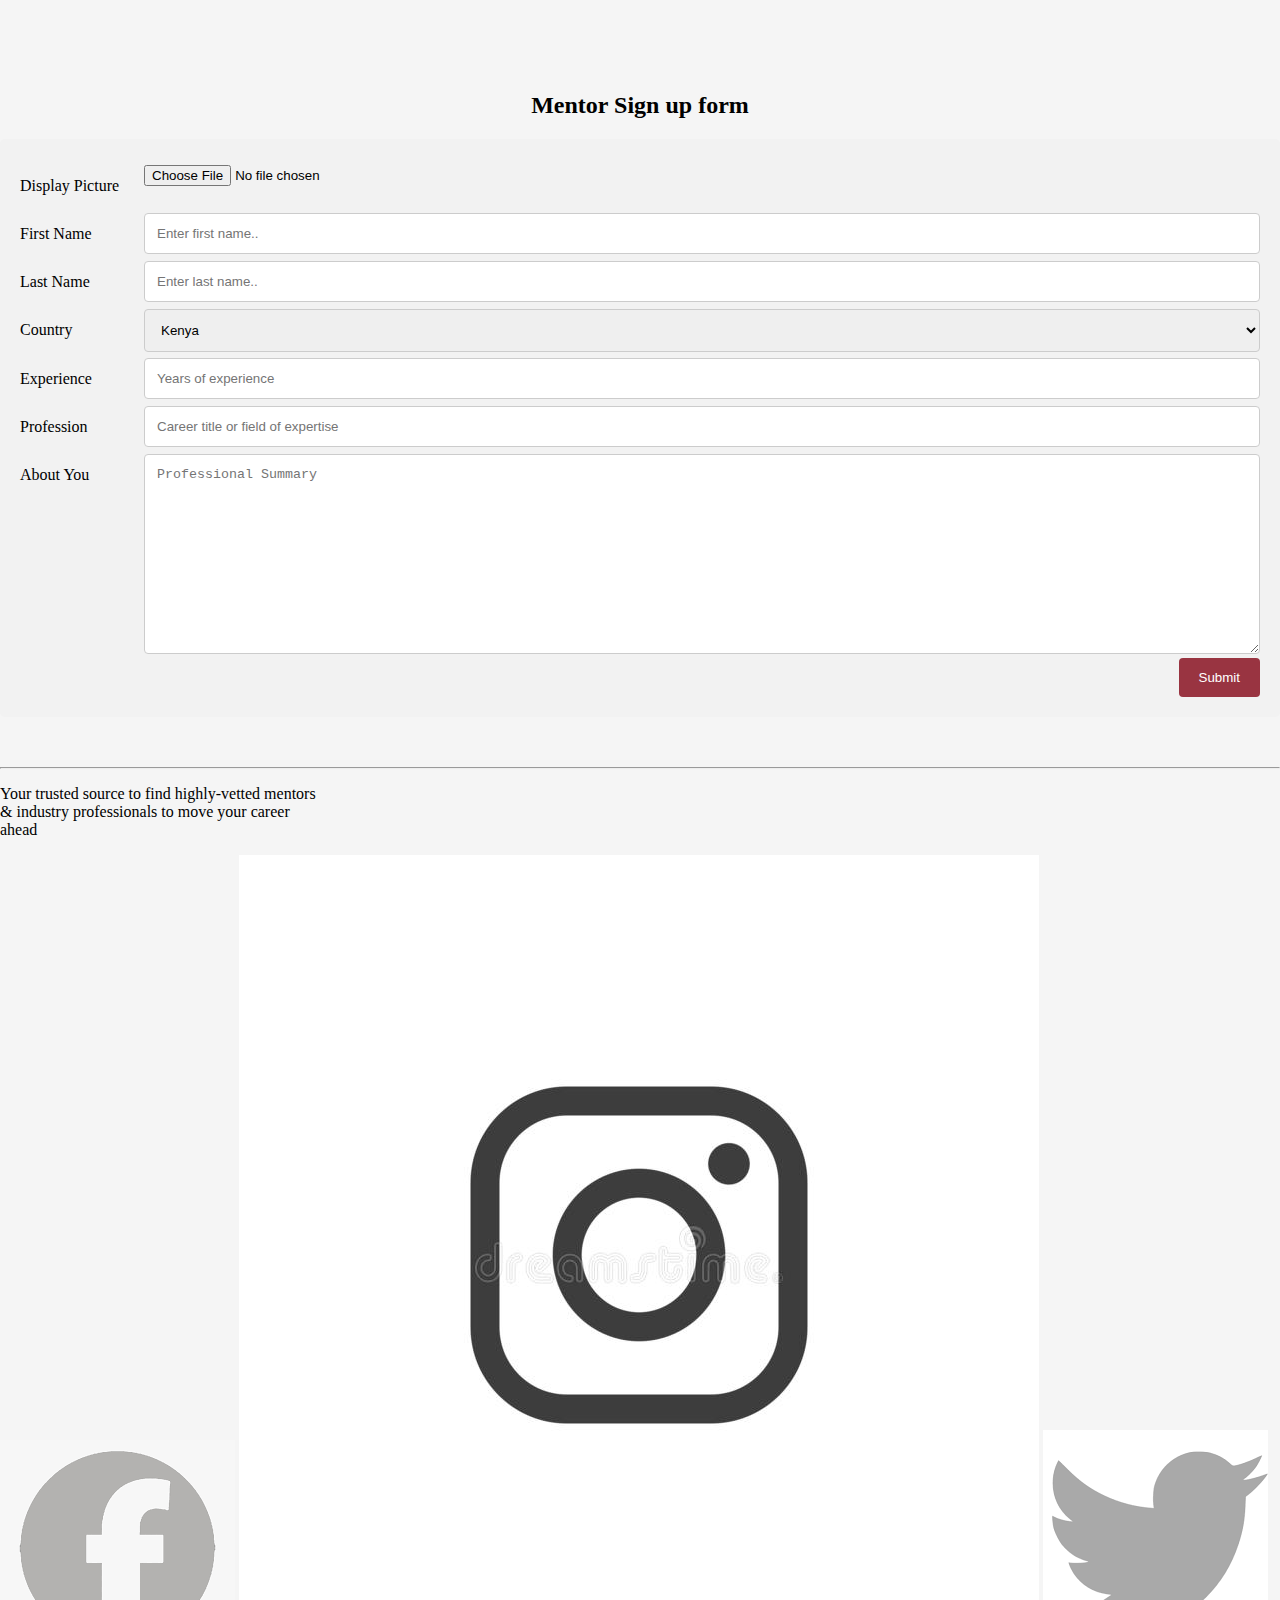
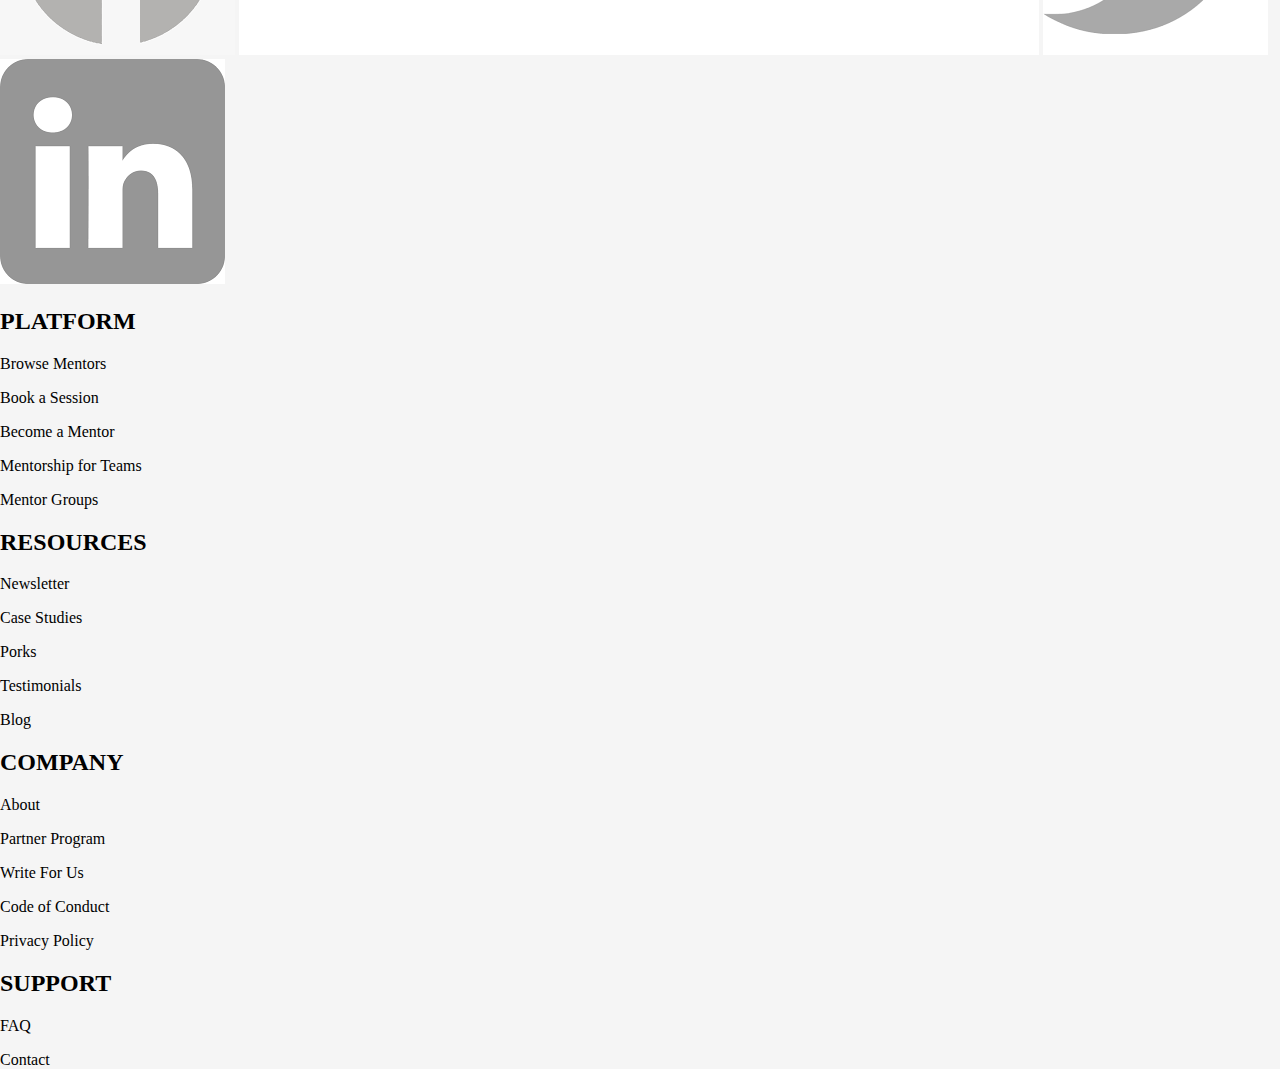
==== become_a_mentor.html @ 4ceb96ee "Add files via upload" ====
<!DOCTYPE html>
<html lang="en">
<head>
    <meta charset="UTF-8">
    <meta http-equiv="X-UA-Compatible" content="IE=edge">
    <meta name="viewport" content="width=device-width, initial-scale=1.0">
    <title>Become A Mentor</title>
    <link rel="stylesheet" href="style.css" />
    <link rel="stylesheet" href="become_a_mentor.css"/>
</head>
<body>
    <!-- <nav>
        <ul class="left">
          <a href="index.html" class="logo">OMP</a>
        </ul>
        <ul class="right">
          <li><a class="navcolor" href="mentors.html">Find a mentor</a></li>
          <li><a class="navcolor" href="become_a_mentor.html">Become a mentor</a></li>
          <a href="login.html"><input type="button" value="sign in" class="login" /></a>
          <a href="signup.html"><input type="button" value="sign up" class="sign" /></a>
          </ul>
    </nav> -->
    <br><br><br><br>
    
<h2 id="mentorh2">Mentor Sign up form</h2>
<!-- <p><b>&nbsp &nbsp &nbsp &nbsp &nbsp Please create your profile below to join our network of mentors</b></p> -->
<div class="container">
  <form action="/">
    <div class="row">
        <div class="col-25">
          <label for="img" id="profile">Display Picture</label>
        </div>
        <div class="col-75">
          <input type="file" id="profile" name="profile" accept="image/*">
        </div>
      </div>
    <div class="row">
      <div class="col-25">
        <label for="fname">First Name</label>
      </div>
      <div class="col-75">
        <input type="text" id="fname" name="firstname" placeholder="Enter first name..">
      </div>
    </div>
    <div class="row">
      <div class="col-25">
        <label for="lname">Last Name</label>
      </div>
      <div class="col-75">
        <input type="text" id="lname" name="lastname" placeholder="Enter last name..">
      </div>
    </div>
    <div class="row">
      <div class="col-25">
        <label for="country">Country</label>
      </div>
      <div class="col-75">
        <select id="country" name="country">
          <option value="kenya">Kenya</option>
          <option value="australia">Uganda</option>
          <option value="canada">Tanzania</option>
          <option value="usa">Somalia</option>
        </select>
      </div>
    </div>
    <div class="row">
        <div class="col-25">
          <label for="experience">Experience</label>
        </div>
        <div class="col-75">
          <input type="number" id="experience" name="experience" placeholder="Years of experience">
        </div>
    </div>
      <div class="row">
        <div class="col-25">
          <label for="Profession">Profession</label>
        </div>
        <div class="col-75">
          <input type="text" id="profession" name="profession" placeholder="Career title or field of expertise">
        </div>
      </div>
    <div class="row">
      <div class="col-25">
        <label for="subject">About You</label>
      </div>
      <div class="col-75">
        <textarea id="subject" name="subject" placeholder="Professional Summary" style="height:200px"></textarea>
      </div>
    </div>
    <div class="row">
      <button type="submit" class = 'submitbtn' value="Submit">Submit</button>
    </div>
  </form>
</div>
  
</div>
<div class="formdata" id="formdata"></div>

<section class="section5">
        <div class="footer">
          <hr>
            <div id="footer">
                
                <p>Your trusted source to find highly-vetted mentors<br>& industry professionals to move your career<br>ahead</p>
                <img src="./assets/icons/fb1.png" alt="">
                <img src="./assets/icons/insta1.jpg" alt="">
                <img src="./assets/icons/twiter1.png" alt="">
                <img src="./assets/icons/in.png" alt="">
            </div>
            <div id="footer1">
                <h2 class="h2">PLATFORM</h2>
                <p>Browse Mentors</p>
                <p>Book a Session</p>
                <p>Become a Mentor</p>
                <p>Mentorship for Teams</p>
                <p>Mentor Groups</p>
            </div>
            <div id="footer2">
                <h2 class="h2">RESOURCES</h2>
                <p>Newsletter</p>
                <p>Case Studies</p>
                <p>Porks</p>
                <p>Testimonials</p>
                <p>Blog</p>
            </div>
            <div id="footer3">
                <h2 class="h2">COMPANY</h2>
                <p>About</p>
                <p>Partner Program</p>
                <p>Write For Us</p>
                <p>Code of Conduct</p>
                <p>Privacy Policy</p>
            </div>
            <div id="footer4">
                <h2 class="h2">SUPPORT</h2>
                <p>FAQ</p>
                <p>Contact</p>
            </div>
        </div>
    </section>
</body>
<script type="text/javascript" src="mentor-form.js"></script>
</html>
---- become_a_mentor.css ----
body{
    margin: 0;
    padding: 0;
    box-sizing: border-box;
    background-color: whitesmoke;
    width: 100%;
    height: 100vh;
}

nav{
    display: flex;
    border-bottom: 1px solid #993441;
}

ul{
    display: flex;
    list-style: none;
}

  *{box-sizing:
    border-box;
}
.formdata{
  margin-left: 100px;
  margin-bottom: 50px;
}
.btn-home{
  
  background-color: #993441;
  color: white;
  padding: 12px 20px;
  border: none;
  border-radius: 4px;
  cursor: pointer;
  float: right;
  margin-top: -70px;
  margin-right: 20px;
}

input[type=text], select, textarea {
  width: 100%;
  padding: 12px;
  border: 1px solid #ccc;
  border-radius: 4px;
  resize: vertical;
}
input[type=number], select, textarea {
    width: 100%;
    padding: 12px;
    border: 1px solid #ccc;
    border-radius: 4px;
    resize: vertical;
  }

label {
  padding: 12px 12px 12px 0;
  display: inline-block;
}

.submitbtn {
  background-color: #993441;
  color: white;
  padding: 12px 20px;
  border: none;
  border-radius: 4px;
  cursor: pointer;
  float: right;
}

.submitbtn:hover {
  background-color: #993441;
}

.container {
  border-radius: 5px;
  background-color: #f2f2f2;
  padding: 20px;
}

.col-25 {
  float: left;
  width: 10%;
  margin-top: 6px;
}

.col-75 {
  float: left;
  width: 90%;
  margin-top: 6px;
}

/* Clear floats after the columns */
.row:after {
    content: "";
    display: table;
    clear: both;
  }
  #customers {
    font-family: Arial, Helvetica, sans-serif;
    border-collapse: collapse;
    width: 100%;
  }
  
  #customers td, #customers th {
    border: 1px solid #ddd;
    padding: 8px;
  }
  
  #customers tr:nth-child(even){background-color: #f2f2f2;}
  
  #customers tr:hover {background-color: #ddd;}
  
  #customers th {
    padding-top: 12px;
    padding-bottom: 12px;
    text-align: left;
    background-color: #993441;
    color: white;
  }
  
  /* Responsive layout - when the screen is less than 600px wide, make the two columns stack on top of each other instead of next to each other */
  @media screen and (max-width: 600px) {
    .col-25, .col-75, input[type=submit] {
      width: 100%;
      margin-top: 0;
    }
}

#mentorh2 {
    text-align: center;
}
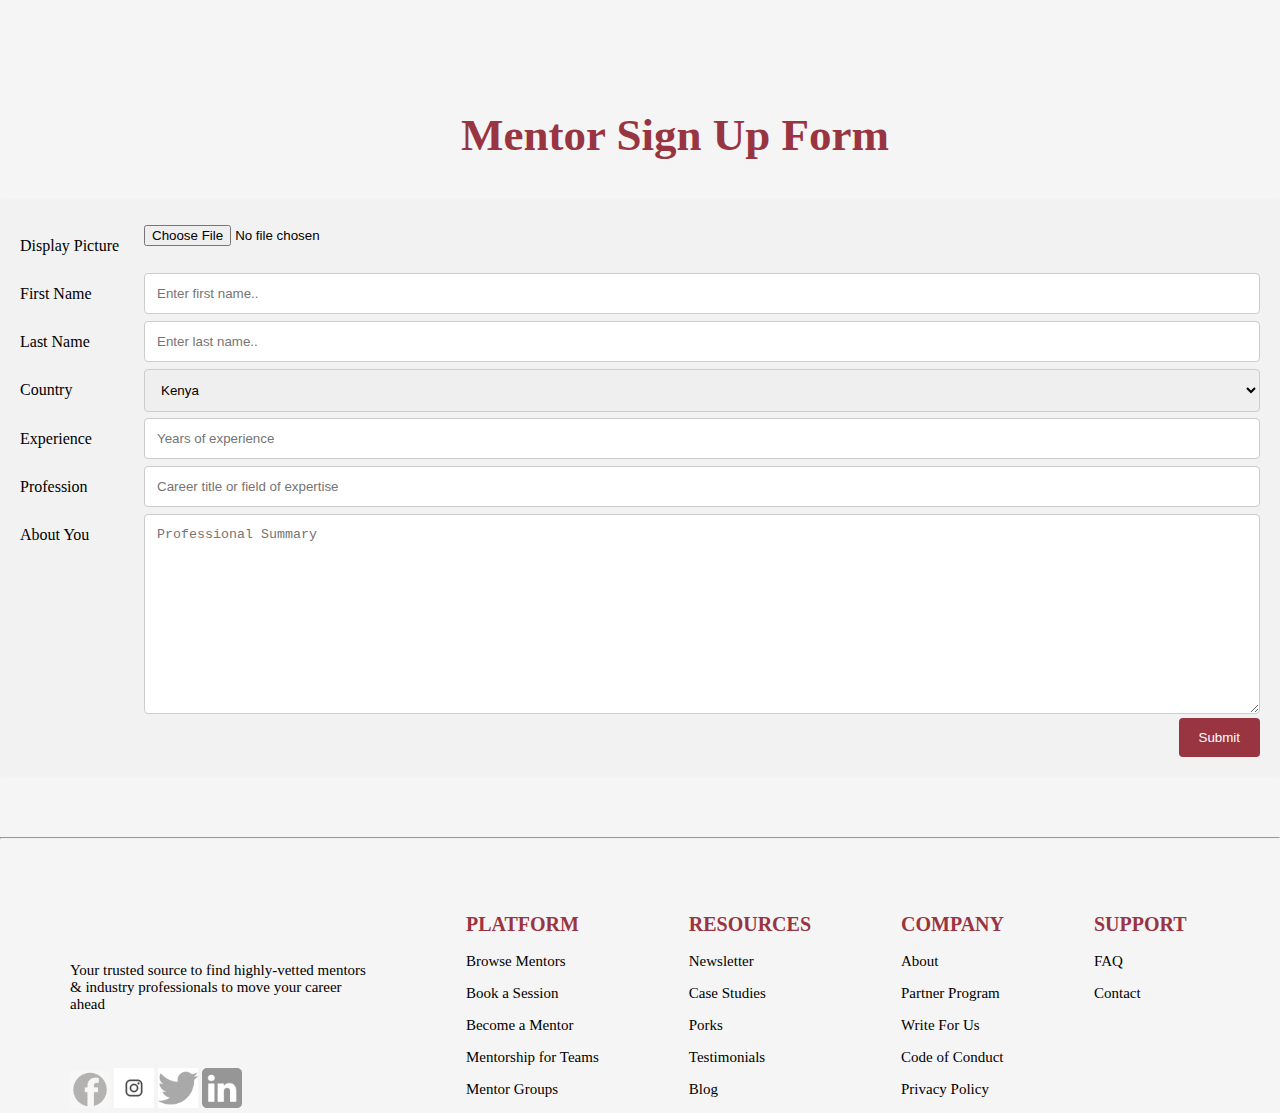
==== commit 9067b856: "Update become_a_mentor.html" ====
--- a/become_a_mentor.html
+++ b/become_a_mentor.html
@@ -139,5 +139,5 @@
         </div>
     </section>
 </body>
-<script type="text/javascript" src="mentor-form.js"></script>
-</html>+<script type="text/javascript" src="become_a_mentor.js"></script>
+</html>
--- a/style.css
+++ b/style.css
@@ -0,0 +1,928 @@
+
+/* section one styling*/
+body{
+ margin: 0;
+ padding: 0;
+ box-sizing: border-box;
+ background-color: whitesmoke;
+ width: 100%;
+ height: 100vh;
+}
+
+.section1 {
+  background-image: url(assets/images/homeimg.png);
+  background-repeat: no-repeat;
+  background-position: center right;
+}
+
+nav{
+ display: flex;
+ border-bottom: 1px solid #993441;
+ width: 100%;
+ background-color: whitesmoke;
+ position: fixed;
+ top: 0;
+ z-index: 20;
+
+}
+
+.nav_link{
+  text-decoration: none;
+}
+
+ul{
+ display: flex;
+ list-style: none;
+}
+
+.navcolor {
+  color: hsl(352, 49%, 40%);
+}
+
+
+.right{
+ margin-left: 430px;
+}
+.right a{
+  text-decoration: none;
+}
+.section1 .left a{
+ text-decoration: none;
+ font-family: sans-serif;
+ font-size: xx-large;
+ font-weight: bold;
+ color: #993441;
+ padding-top: 5px;
+ cursor: pointer;
+}
+.logo{
+  margin-left: 40px;
+}
+.right{
+  display: flex;
+  float: right;
+}
+.right li{
+ padding-right: 30px;
+ text-transform: capitalize;
+ font-family: sans-serif;
+ font-size: 15px;
+ color: #993441;
+ padding-top: 15px;
+ cursor: pointer;
+}
+.right input{
+ margin-right: 30px;
+ width: 100px;
+ height: 45px;
+ border-radius: 10px;
+ font-size: 15px;
+ text-transform: capitalize;
+ cursor: pointer;
+}
+.login{
+ border: 1px solid #993441;
+ color: #993441;
+ background-color: whitesmoke;
+}
+.login:hover{
+ border: 1px solid #993441;
+ color: #ffb8b1;
+ background-color: #993441;
+}
+.sign{
+ border: 1px solid #993441;
+ color: #ffb8b1;
+ background-color: #993441;
+}
+ .content{
+  padding-top: 250px;
+ }   
+
+.mentee{
+ background-color: transparent;
+ margin-left: 50px;
+ font-family: sans-serif;
+ text-transform: capitalize;
+ font-size: 15px;
+ font-weight: 500;
+}
+h2{
+ text-transform: capitalize;
+ font-size: 45px;
+ font-weight: 700;
+ padding-left: 70px;
+ color: #993441;
+}
+.section1 p{
+ padding-left: 70px;
+ text-transform: capitalize;
+ font-size: x-large;
+ font-weight: lighter;
+ font-family: sans-serif;
+ color: rgb(36, 11, 11);
+} 
+.section1{
+ margin-bottom: 50px;
+}
+.w3-bar-item{
+ font-family: sans-serif;
+ text-transform: capitalize;
+ font-size: 15px;
+ font-weight: 500;
+ background-color: transparent;
+ border: none;
+}
+#btn1{
+  margin-left: 70px;
+  padding-right: 5px;
+  padding-bottom: 5px;
+}
+.search{
+ margin-left: 70px;
+ border: 1px solid rgba(153, 52, 65, 0.3);
+ height: 70px;
+ border-radius: 10px;
+ width: 875px;
+ display: flex;
+}
+.search input{
+ margin-top: 20px;
+ border: 0;
+ outline: 0;
+ width: 250px;
+ background-color: transparent;
+ padding-left: 15px;
+ padding-right: 0px;
+ border-right: 1px solid rgba(153, 52, 65, 0.3);
+ height: 35px;
+}
+#mag_glass{
+  margin-left: 15px;
+  color: gray;
+  margin-top: 29px;
+}
+#btn1:hover{
+ border-bottom: 2px solid #993441;
+ color: #993441;
+}
+
+#btn1:active{
+ border-bottom: 2px solid #993441;
+ color: #993441;
+}
+
+#btn2:hover{
+ border-bottom: 2px solid #993441;
+ color: #993441;
+ padding-bottom: 5px;
+}
+
+#btn2:hover{
+ border-bottom: 2px solid #993441;
+ color: #993441;
+ padding-bottom: 5px;
+}
+
+#btn3{
+ height: 60px;
+ margin-left: 70px;
+ width: 30%;
+ border-radius: 10px;
+ border: none;
+ font-size: large;
+ text-transform: capitalize;
+ background-color: #993441;
+ }
+#pick{
+  border: none;
+  outline: 0;
+  background-color: transparent;
+  width: auto;
+}
+.select{
+  margin-top: 20px;
+  padding-top: 10px;
+  height: 25px;
+  padding-right: 10px;
+  padding-left: 20px;
+  border-right: 1px solid rgba(153, 52, 65, 0.3);
+}
+#search_btn{
+  background-color: #993441;
+  width: 150px;
+  height: 60px;
+  padding-right: 15px;
+  border-radius: 10px;
+  margin-top: 5px;
+  margin-left: 50px;
+  cursor: pointer;
+}
+#select_2{
+  border: none;
+}
+/* end of section one styling*/
+
+/* section 3*/
+.section3{
+  display: flex;
+  margin-bottom: 20px;
+}
+.book{
+  background-image: linear-gradient(rgba(0,0,0,0.6),rgba(0,0,0,0.4)), url(assets/images/Dan.jpg);
+  background-position: center;
+  background-size: cover;
+  background-repeat: no-repeat;
+  height: 500px;
+  width: 570px;
+  margin-left: 70px;
+  border-radius: 30px
+}
+.group{
+  background-image: linear-gradient(rgba(0,0,0,0.6),rgba(0,0,0,0.4)), url(assets/images/video.webp);
+  background-position: center;
+  background-size: cover;
+  background-repeat: no-repeat;
+  height: 500px;
+  width: 570px;
+  margin-right: 70px;
+  border-radius: 30px;
+  margin-left: 20px;
+}
+.section3 strong{
+  text-transform: capitalize;
+  font-size: xx-large;
+}
+.section3 h5{
+  font-family: sans-serif;
+  background: linear-gradient(rgba(0,0,0,0.8),rgba(0,0,0,0.6),black);
+  color: rgba(214, 203, 181, 0.8);
+  font-size: small;
+  padding: 25px;
+  margin-top: 0;
+  border-top-left-radius: 30px;
+  border-top-right-radius: 30px;
+}
+.section3 button{
+  height: 45px;
+  margin: 20px;
+  width: 150px;
+  border-radius: 10px;
+  border: none;
+  color: rgba(214, 203, 181, 0.8);
+  background-color: #993441;
+  text-transform: capitalize;
+  cursor: pointer;
+}
+
+/*Section 2 Style*/
+
+/*end of section2*/
+
+/* section 3*/
+.profile1{
+ height: 400px;
+ width: 300px;
+ background-image: linear-gradient(rgba(0,0,0,0.6),rgba(0,0,0,0.4)),url(assets/images/Dan.jpg);
+ background-position: center;
+ background-size: cover;
+ background-repeat: no-repeat;
+ border-radius: 20px;
+ cursor: pointer;
+}
+.profile1:hover{
+  background-image: linear-gradient(rgba(0,0,0,0.4),rgba(0,0,0,0.2)), url(assets/images/Dan.jpg);
+ }
+.profile2{
+  height: 400px;
+  width: 300px;
+  background-image: linear-gradient(rgba(0,0,0,0.6),rgba(0,0,0,0.3)), url(assets/images/Charity.jpg);
+  background-position: center;
+  background-size: cover;
+  background-repeat: no-repeat;
+  border-radius: 20px;
+  cursor: pointer;
+ }
+ .profile2:hover{
+  background-image: linear-gradient(rgba(0,0,0,0.4),rgba(0,0,0,0.2)), url(assets/images/Charity.jpg);
+ }
+ .profile3{
+  height: 400px;
+  width: 300px;
+  background-image: linear-gradient(rgba(0,0,0,0.6),rgba(0,0,0,0.3)), url(assets/images/Dan.jpg);
+  background-position: center;
+  background-size: cover;
+  background-repeat: no-repeat;
+  border-radius: 20px;
+  cursor: pointer;
+ }
+ .profile3:hover{
+  background-image: linear-gradient(rgba(0,0,0,0.4),rgba(0,0,0,0.2)), url(assets/images/Dan.jpg);
+ }
+ .profile4{
+  height: 400px;
+  width: 300px;
+  background-image: linear-gradient(rgba(0,0,0,0.6),rgba(0,0,0,0.3)), url(assets/images/Dan.jpg);
+  background-position: center;
+  background-size: cover;
+  background-repeat: no-repeat;
+  border-radius: 20px;
+  cursor: pointer;
+ }
+ .profile4:hover{
+  background-image: linear-gradient(rgba(0,0,0,0.4),rgba(0,0,0,0.2)), url(assets/images/Dan.jpg);
+ }
+ .profile5{
+  height: 400px;
+  width: 300px;
+  background-image: linear-gradient(rgba(0,0,0,0.6),rgba(0,0,0,0.3)), url(assets/images/Dan.jpg);
+  background-position: center;
+  background-size: cover;
+  background-repeat: no-repeat;
+  border-radius: 20px;
+  cursor: pointer;
+ }
+ .profile5:hover{
+  background-image: linear-gradient(rgba(0,0,0,0.4),rgba(0,0,0,0.2)), url(assets/images/Dan.jpg);
+ }
+ .profile6{
+  height: 400px;
+  width: 300px;
+  background-image: linear-gradient(rgba(0,0,0,0.6),rgba(0,0,0,0.3)), url(assets/images/Dan.jpg);
+  background-position: center;
+  background-size: cover;
+  background-repeat: no-repeat;
+  border-radius: 20px;
+  cursor: pointer;
+ }
+ .profile6:hover{
+  background-image: linear-gradient(rgba(0,0,0,0.4),rgba(0,0,0,0.2)), url(assets/images/profile_pic6.jpeg);
+ }
+ .profile7{
+  height: 400px;
+  width: 300px;
+  background-image: linear-gradient(rgba(0,0,0,0.6),rgba(0,0,0,0.3)), url(assets/images/profile_pic7.jpeg);
+  background-position: center;
+  background-size: cover;
+  background-repeat: no-repeat;
+  border-radius: 20px;
+  cursor: pointer;
+ }
+ .profile7:hover{
+  background-image: linear-gradient(rgba(0,0,0,0.4),rgba(0,0,0,0.2)), url(assets/images/profile_pic7.jpeg);
+ }
+ .profile8{
+  height: 400px;
+  width: 300px;
+  background-image: linear-gradient(rgba(0,0,0,0.6),rgba(0,0,0,0.3)), url(assets/images/profile_pic8.jpeg);
+  background-position: center;
+  background-size: cover;
+  background-repeat: no-repeat;
+  border-radius: 20px;
+  cursor: pointer;
+ }
+ .profile8:hover{
+  background-image: linear-gradient(rgba(0,0,0,0.4),rgba(0,0,0,0.2)), url(assets/images/profile_pic8.jpeg);
+ }
+ .profile9{
+  height: 400px;
+  width: 300px;
+  background-image: linear-gradient(rgba(0,0,0,0.6),rgba(0,0,0,0.3)), url(assets/images/profile_pic9.webp);
+  background-position: center;
+  background-size: cover;
+  background-repeat: no-repeat;
+  border-radius: 20px;
+  cursor: pointer;
+ }.profile9:hover{
+  background-image: linear-gradient(rgba(0,0,0,0.4),rgba(0,0,0,0.2)), url(assets/images/profile_pic9.webp);
+ }
+ .profile10{
+  height: 400px;
+  width: 300px;
+  background-image: linear-gradient(rgba(0,0,0,0.6),rgba(0,0,0,0.3)), url(assets/images/profile_pic10.webp);
+  background-position: center;
+  background-size: cover;
+  background-repeat: no-repeat;
+  border-radius: 20px;
+  cursor: pointer;
+ }
+ .profile10:hover{
+  background-image: linear-gradient(rgba(0,0,0,0.4),rgba(0,0,0,0.2)), url(assets/images/profile_pic10.webp);
+ }
+ #headshot{
+  margin-left: 50px;
+ }
+#section4{
+ margin-left: 20px;
+ padding-bottom: 30px;
+ overflow: auto;
+}
+
+.bottom{
+ padding-top: 250px;
+ margin-left: 30px;
+ color: bisque;
+}
+.fa-plus{
+ padding-right: 20px;
+ font-size: small;
+ color: wheat;
+}
+.fa-heart{
+ color: #993441;
+}
+.fa{
+ float: right;
+ margin: 20px;
+}
+.bottom h4{
+ text-transform: capitalize;
+ font-family: sans-serif;
+}
+.bottom_link{
+ display: flex;
+ text-transform: capitalize;
+ font-size: small;
+}
+.bottom b{
+ font-size: small;
+}
+.profile_container{
+  display: flex;
+  /* width: 250vw; */
+
+  
+}
+.section4 h3{
+  margin-left: 70px;
+  text-transform: capitalize;
+  font-family: sans-serif;
+  font-size: larger;
+  color: #993441;
+}
+.fixed{
+  display: flex;
+}
+.fixed a{
+  text-decoration: none;
+  color: #993441;
+  text-transform: capitalize;
+  border: 1px solid #993441;
+  width: 120px;
+  text-align: center;
+  padding-top: 10px;
+  height: 25px;
+  border-radius: 10px;
+  margin-left: 800px;
+}
+
+/*mentor list css*/
+.mentor_container{
+  display: flex;
+  flex-wrap: wrap;
+  column-gap: 20px;
+  justify-content: center;
+  margin: 20px;
+}
+#list .nav_link{
+ text-decoration: none;
+ font-family: sans-serif;
+ font-size: xx-large;
+ font-weight: lighter;
+ color: #983441;
+ cursor: pointer;
+}
+.logo {
+  font-weight: bold;
+  text-decoration: none;
+ font-family: sans-serif;
+ font-size: xx-large;
+ color: #983441;
+ cursor: pointer;
+}
+#srch{
+  margin-left: 170px;
+  margin-top: 20px;
+}
+.profile1{
+  height: 400px;
+  width: 300px;
+  background-image: linear-gradient(rgba(0,0,0,0.6),rgba(0,0,0,0.4)),url(assets/images/Dan.jpg);
+  background-position: center;
+  background-size: cover;
+  background-repeat: no-repeat;
+  border-radius: 20px;
+  cursor: pointer;
+ }
+ .profile1:hover{
+  background-image: linear-gradient(rgba(0,0,0,0.4),rgba(0,0,0,0.2)), url(assets/images/Dan.jpg);
+ }
+ .profile2{
+   height: 400px;
+   width: 300px;
+   background-image: linear-gradient(rgba(0,0,0,0.6),rgba(0,0,0,0.3)), url(assets/images/Charity.jpg);
+   background-position: center;
+   background-size: cover;
+   background-repeat: no-repeat;
+   border-radius: 20px;
+   cursor: pointer;
+  }
+  .profile2:hover{
+    background-image: linear-gradient(rgba(0,0,0,0.4),rgba(0,0,0,0.2)), url(assets/images/Charity.jpg);
+   }
+  .profile3{
+   height: 400px;
+   width: 300px;
+   background-image: linear-gradient(rgba(0,0,0,0.6),rgba(0,0,0,0.3)), url(assets/images/John.jpg);
+   background-position: center;
+   background-size: cover;
+   background-repeat: no-repeat;
+   border-radius: 20px;
+   cursor: pointer;
+  }
+  .profile3:hover{
+    background-image: linear-gradient(rgba(0,0,0,0.4),rgba(0,0,0,0.2)), url(assets/images/John.jpg);
+   }
+  .profile4{
+   height: 400px;
+   width: 300px;
+   background-image: linear-gradient(rgba(0,0,0,0.6),rgba(0,0,0,0.3)), url(assets/images/Musa.jpg);
+   background-position: center;
+   background-size: cover;
+   background-repeat: no-repeat;
+   border-radius: 20px;
+   cursor: pointer;
+  }
+  .profile4:hover{
+    background-image: linear-gradient(rgba(0,0,0,0.4),rgba(0,0,0,0.2)), url(assets/images/Musa.jpg);
+   }
+  .profile5{
+   height: 400px;
+   width: 300px;
+   background-image: linear-gradient(rgba(0,0,0,0.6),rgba(0,0,0,0.3)), url(assets/images/Dan.jpg);
+   background-position: center;
+   background-size: cover;
+   background-repeat: no-repeat;
+   border-radius: 20px;
+   cursor: pointer;
+  }
+  .profile5:hover{
+    background-image: linear-gradient(rgba(0,0,0,0.4),rgba(0,0,0,0.2)), url(assets/images/Dan.jpg);
+   }
+  .profile6{
+   height: 400px;
+   width: 300px;
+   background-image: linear-gradient(rgba(0,0,0,0.6),rgba(0,0,0,0.3)), url(assets/images/Dan.jpg);
+   background-position: center;
+   background-size: cover;
+   background-repeat: no-repeat;
+   border-radius: 20px;
+   cursor: pointer;
+  }
+  .profile6:hover{
+    background-image: linear-gradient(rgba(0,0,0,0.4),rgba(0,0,0,0.2)), url(assets/images/Dan.jpg);
+   }
+  .profile7{
+    cursor: pointer;
+   height: 400px;
+   width: 300px;
+   background-image: linear-gradient(rgba(0,0,0,0.6),rgba(0,0,0,0.3)), url(assets/images/Dan.jpg);
+   background-position: center;
+   background-size: cover;
+   background-repeat: no-repeat;
+   border-radius: 20px;
+  }
+  .profile7:hover{
+    background-image: linear-gradient(rgba(0,0,0,0.4),rgba(0,0,0,0.2)), url(assets/images/Dan.jpg);
+   }
+  .profile8{
+   height: 400px;
+   width: 300px;
+   background-image: linear-gradient(rgba(0,0,0,0.6),rgba(0,0,0,0.3)), url(assets/images/Dan.jpg);
+   background-position: center;
+   background-size: cover;
+   background-repeat: no-repeat;
+   border-radius: 20px;
+   cursor: pointer;
+  }
+  .profile8:hover{
+    background-image: linear-gradient(rgba(0,0,0,0.4),rgba(0,0,0,0.2)), url(assets/images/Dan.jpg);
+   }
+  .profile9{
+   height: 400px;
+   width: 300px;
+   background-image: linear-gradient(rgba(0,0,0,0.6),rgba(0,0,0,0.3)), url(assets/images/Dan.jpg);
+   background-position: center;
+   background-size: cover;
+   background-repeat: no-repeat;
+   border-radius: 20px;
+   cursor: pointer;
+  }
+  .profile9:hover{
+    background-image: linear-gradient(rgba(0,0,0,0.4),rgba(0,0,0,0.2)), url(assets/images/Dan.jpg);
+   }
+  .profile10{
+   height: 400px;
+   width: 300px;
+   background-image: linear-gradient(rgba(0,0,0,0.6),rgba(0,0,0,0.3)), url(assets/images/Dan.jpg);
+   background-position: center;
+   background-size: cover;
+   background-repeat: no-repeat;
+   border-radius: 20px;
+   cursor: pointer;
+  }
+  .profile10:hover{
+    background-image: linear-gradient(rgba(0,0,0,0.4),rgba(0,0,0,0.2)), url(assets/images/Dan.jpg);
+   }
+  .profile11{
+    height: 400px;
+    width: 300px;
+    background-image: linear-gradient(rgba(0,0,0,0.6),rgba(0,0,0,0.3)), url(assets/images/Dan.jpg);
+    background-position: center;
+    background-size: cover;
+    background-repeat: no-repeat;
+    border-radius: 20px;
+    cursor: pointer;
+   }
+   .profile11:hover{
+    background-image: linear-gradient(rgba(0,0,0,0.4),rgba(0,0,0,0.2)), url(assets/images/Dan.jpg);
+   }
+   .profile12{
+    height: 400px;
+    width: 300px;
+    background-image: linear-gradient(rgba(0,0,0,0.6),rgba(0,0,0,0.3)), url(assets/images/Dan.jpg);
+    background-position: center;
+    background-size: cover;
+    background-repeat: no-repeat;
+    border-radius: 20px;
+    cursor: pointer;
+   }
+   .profile12:hover{
+    background-image: linear-gradient(rgba(0,0,0,0.4),rgba(0,0,0,0.2)), url(assets/images/Dan.jpg);
+   }
+   .profile13{
+    height: 400px;
+    width: 300px;
+    background-image: linear-gradient(rgba(0,0,0,0.6),rgba(0,0,0,0.3)), url(assets/images/Dan.jpg);
+    background-position: center;
+    background-size: cover;
+    background-repeat: no-repeat;
+    border-radius: 20px;
+    cursor: pointer;
+   }
+   .profile13:hover{
+    background-image: linear-gradient(rgba(0,0,0,0.4),rgba(0,0,0,0.2)), url(assets/images/Dan.jpg);
+   }
+   .profile14{
+    height: 400px;
+    width: 300px;
+    background-image: linear-gradient(rgba(0,0,0,0.6),rgba(0,0,0,0.3)), url(assets/images/Dan.jpg);
+    background-position: center;
+    background-size: cover;
+    background-repeat: no-repeat;
+    border-radius: 20px;
+    cursor: pointer;
+   }
+   .profile14:hover{
+    background-image: linear-gradient(rgba(0,0,0,0.4),rgba(0,0,0,0.2)), url(assets/images/Dan.jpg);
+   }
+   .profile15{
+    height: 400px;
+    width: 300px;
+    background-image: linear-gradient(rgba(0,0,0,0.6),rgba(0,0,0,0.3)), url(assets/images/Dan.jpg);
+    background-position: center;
+    background-size: cover;
+    background-repeat: no-repeat;
+    border-radius: 20px;
+    cursor: pointer;
+   }
+   .profile15:hover{
+    background-image: linear-gradient(rgba(0,0,0,0.4),rgba(0,0,0,0.2)), url(assets/images/Dan.jpg);
+   }
+   #headshot_m{
+     margin-bottom: 20px;
+   }
+   h6{
+     margin-bottom: 0;
+     margin-left: 170px;
+     font-family: sans-serif;
+     font-size: xx-large;
+     padding-top: 30px;
+   }
+   h6 b{
+     color: #993441;
+   }
+
+   /*section 3 css*/
+   .sec_3_bg{
+     background-image: linear-gradient(rgba(0,0,0,0.4),rgba(0,0,0,0.2)), url(assets/images/image1.jpg);
+     background-position: center;
+     background-size: cover;
+     height: 530px;
+     margin-bottom: 70px;
+     margin-left: 70px;
+     margin-right: 70px;
+     border-radius: 30px;
+   }
+   .sec_3_bg h2{
+     font-family: sans-serif;
+     color: rgba(214, 203, 181, 0.8);
+     font-size: xx-large;
+     padding-top: 200px;
+   }
+   .services{
+     display: flex;
+   }
+   .sec_3_bg h4{
+     color: rgba(214, 203, 181, 0.8);
+     text-transform: capitalize;
+     font-size: x-large;
+   }
+   .jsca{
+     margin-left: 25px;
+     height: 200px;
+     width: 300px;
+     background-color: rgba(0,0,0,0.8);
+     padding-left: 30px;
+     border-radius: 10px;
+     margin-right: 25px;
+   }
+   .jsca:hover{
+     transform: scale(1.05);
+   }
+
+   .jsca p{
+     color: rgba(214, 203, 181, 0.8);
+     text-transform: capitalize;
+     font-family: sans-serif;
+     font-size: 15px;
+   }
+   .jsca button{
+     background-color: transparent;
+     border: 1px solid rgba(214, 203, 181, 0.8);
+     color: rgba(214, 203, 181, 0.8);
+     padding: 5px;
+     border-radius: 7px;
+     text-transform: capitalize;
+     cursor: pointer;
+   }
+   /*testimonial css*/
+.ts_pics{
+  background-image: url(assets/images/Dan.jpg);
+  background-position: center;
+  background-size: cover;
+  border-radius: 10px;
+  height: 250px;
+  width: 200px;
+}
+.ts_pics2{
+  background-image: url(assets/images/Charity.jpg);
+  background-position: center;
+  background-size: cover;
+  border-radius: 10px;
+  height: 250px;
+  width: 200px;
+  margin-left: 10px;
+}
+.ts_pics3{
+  background-image: url(assets/images/John.jpg);
+  background-position: center;
+  background-size: cover;
+  border-radius: 10px;
+  height: 250px;
+  width: 200px;
+  margin-left: 10px;
+}
+.blur_bottom{
+  position: absolute;
+  background-color: whitesmoke;
+  margin-top: 137px;
+  width: 185px;
+  padding-left: 15px;
+  text-transform: capitalize;
+  
+}
+.blur_bottom p{
+  font-size: small;
+}
+
+#inner_quote{
+  position: absolute;
+  background-color: #983441;
+  color: whitesmoke;
+  width: 20px;
+  height: 20px;
+  border-radius: 50%;
+  text-align: center;
+  padding-top: 2px;
+  margin-top: -10px;
+  margin-left: -1px;
+}
+.ts_pics_holder{
+  display: flex;
+  position: absolute;
+  margin-top: -340px;
+  margin-left: 550px;
+}
+#biggie{
+  background-color: rgb(152, 52, 65);
+  width: 80px;
+  height: 80px;
+  color: whitesmoke;
+  border-radius: 50%;
+  text-align: center;
+  padding: 15px;
+  padding-top: 25px;
+  padding-left: 20px;
+  padding-right: 20px;
+  position: absolute;
+  margin-top: -50px;
+  margin-left: 100px;
+}
+.content_holder{
+  width: 80%;
+  height: 400px;
+  background-color: rgba(152, 52, 65,0.89);
+  color: whitesmoke;
+  text-transform: capitalize;
+  font-family: sans-serif;
+  padding-left: 50px;
+  margin-left: 50px;
+  border-radius: 30px;
+  
+}
+.content_holder p{
+  font-size: small;
+}
+.content_holder h4{
+  padding-top: 140px;
+  font-weight: bolder;
+  
+}
+.content_holder a{
+  text-decoration: none;
+  color: whitesmoke;
+  border: 1px solid whitesmoke;
+  padding: 5px;
+  border-radius: 10px;
+}
+
+.testimonials{
+  background-image: linear-gradient(rgba(152, 52, 65,0.6),rgba(152, 52, 65,0.6)), url(assets/images/building.jpeg);
+  background-position: center;
+  background-size: cover;
+  height: 500px;
+  margin-top: 50px;
+  margin-bottom: 50px;
+}
+.suspend{
+  padding-top: 50px;
+  
+}
+
+
+/*start of section5*/
+/*styling footer*/
+.footer{
+    margin-top: 60px;
+}
+#footer{
+    float: left;
+    margin: 100px 100px 0px 70px;
+    align-items: center;
+}
+#footer1{
+    float: left;
+    margin-top: 50px;
+}
+#footer2{
+    float: left;
+    margin-left: 90px;
+    margin-top: 50px;
+}
+#footer3{
+    float: left;
+    margin-left: 90px;
+    margin-top: 50px;
+}
+.h2{
+  padding-left: 0;
+}
+
+#footer4{
+    float: left;
+    margin-left: 90px;
+    margin-top: 50px;
+}
+.footer img{
+    width: 40px;
+    margin-top: 40px;
+}
+.footer p{
+    font-size: 15px;
+}
+.footer h2{
+    font-size: 20px;
+}
+
+/* end of section5*/
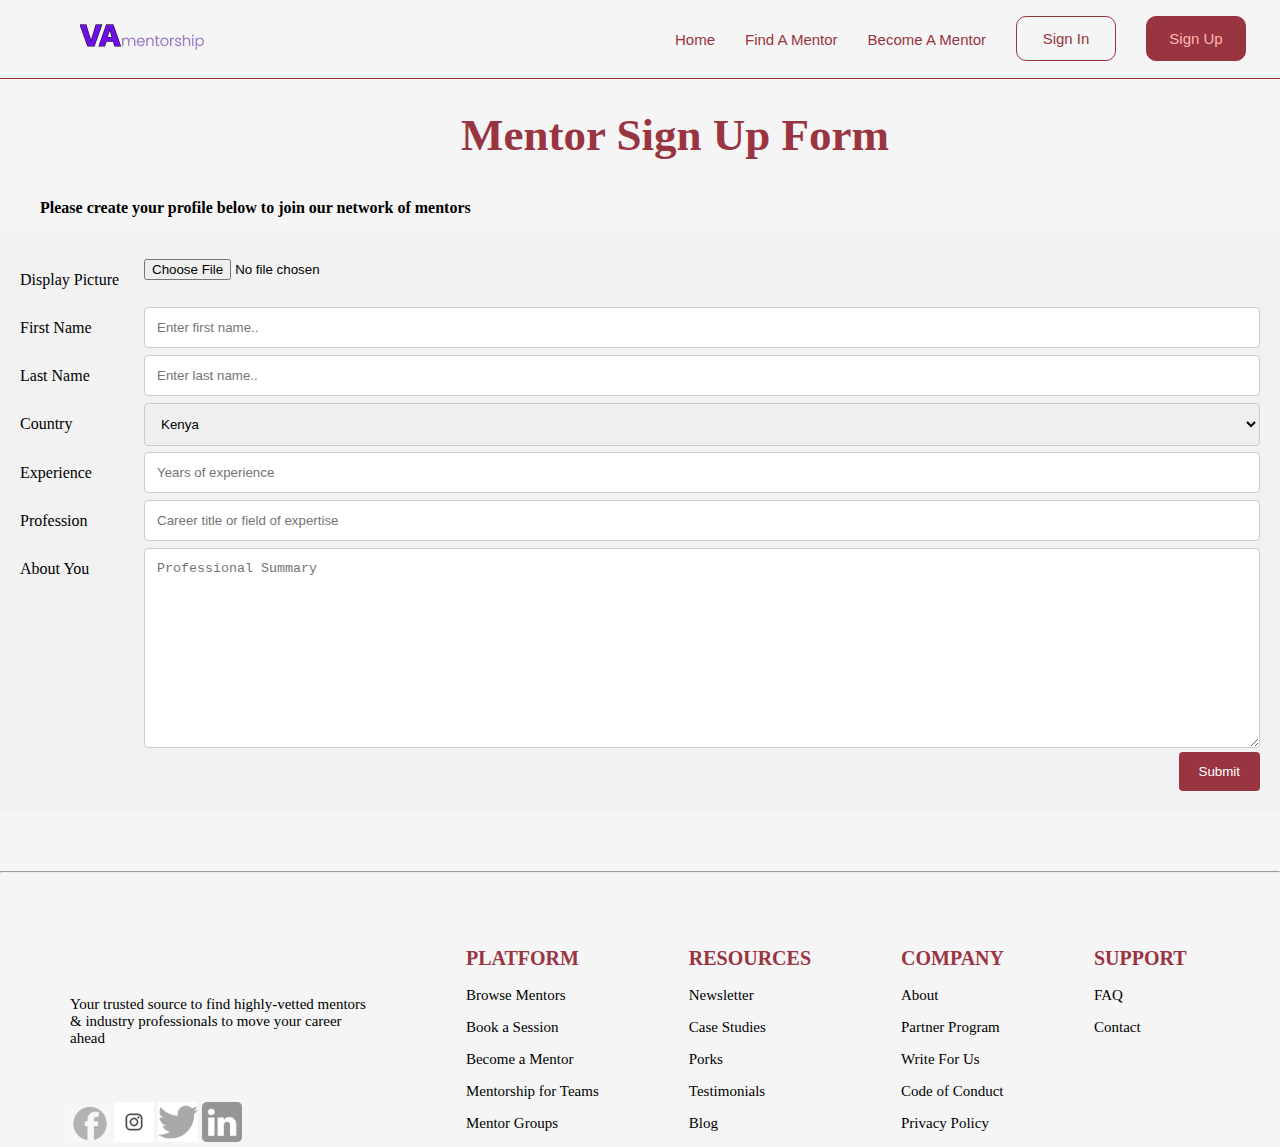
==== commit 04d27839: "Update become_a_mentor.html" ====
--- a/become_a_mentor.html
+++ b/become_a_mentor.html
@@ -9,21 +9,22 @@
     <link rel="stylesheet" href="become_a_mentor.css"/>
 </head>
 <body>
-    <!-- <nav>
-        <ul class="left">
-          <a href="index.html" class="logo">OMP</a>
-        </ul>
-        <ul class="right">
-          <li><a class="navcolor" href="mentors.html">Find a mentor</a></li>
-          <li><a class="navcolor" href="become_a_mentor.html">Become a mentor</a></li>
-          <a href="login.html"><input type="button" value="sign in" class="login" /></a>
-          <a href="signup.html"><input type="button" value="sign up" class="sign" /></a>
-          </ul>
-    </nav> -->
+    <nav>
+            <ul class="left">    
+              <a href="index.html" class="logo"><img src="assets/images/va.png"></a>
+            </ul>
+            <ul class="right">
+              <li><a class="navcolor" href="index.html">Home</a></li>
+              <li><a class="navcolor" href="mentors.html">Find a mentor</a></li>
+              <li><a class="navcolor" href="become_a_mentor.html">Become a mentor</a></li>
+              <a href="login.html"><input type="button" value="sign in" class="login" /></a>
+              <a href="signup.html"><input type="button" value="sign up" class="sign" /></a>
+            </ul>
+          </nav>
     <br><br><br><br>
     
 <h2 id="mentorh2">Mentor Sign up form</h2>
-<!-- <p><b>&nbsp &nbsp &nbsp &nbsp &nbsp Please create your profile below to join our network of mentors</b></p> -->
+<p><b>&nbsp &nbsp &nbsp &nbsp &nbsp Please create your profile below to join our network of mentors</b></p>
 <div class="container">
   <form action="/">
     <div class="row">
